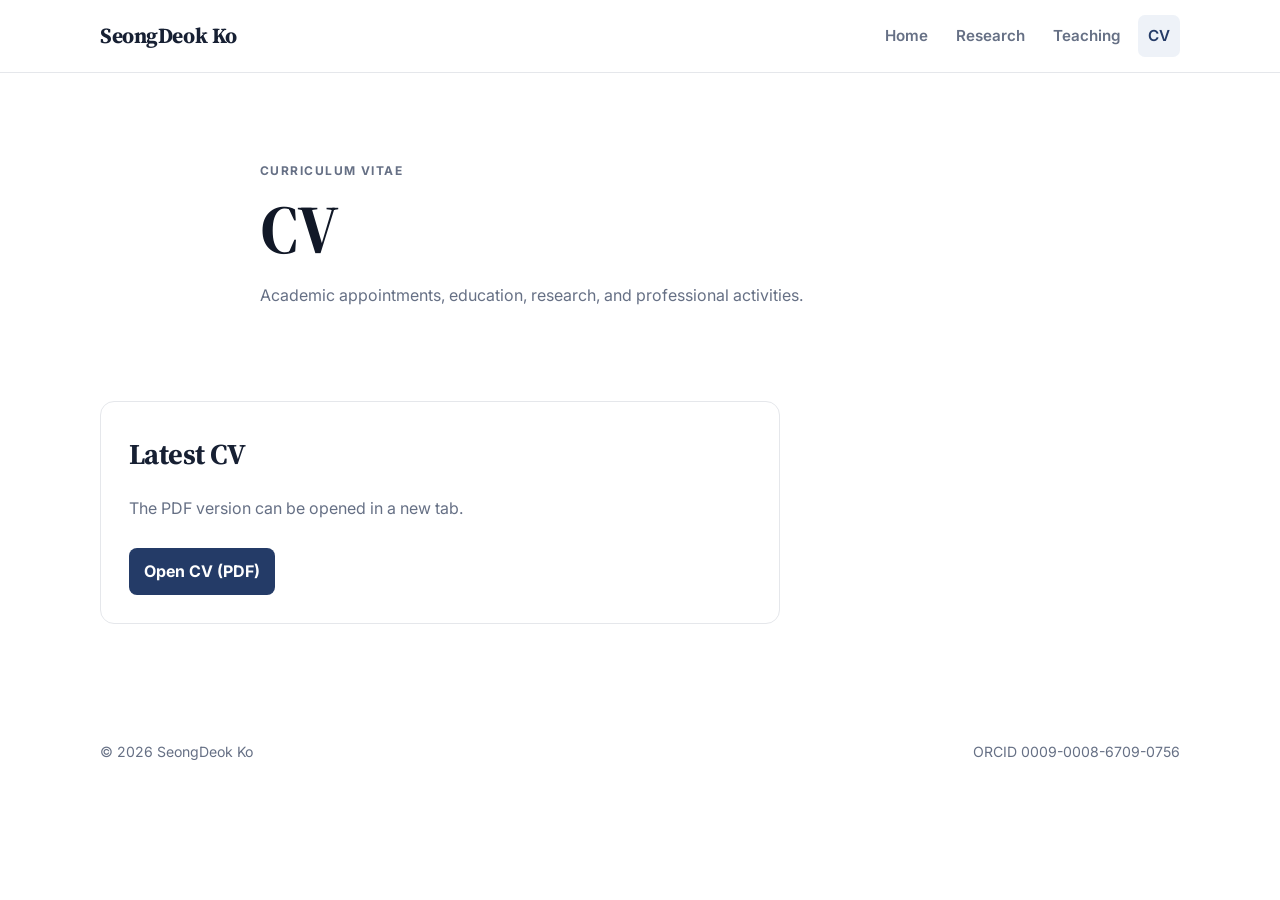
==== cv.html @ f0289e72 "Restyle CV page for academic homepage" ====
<!doctype html>
<html lang="en">
  <head>
    <meta charset="UTF-8" />
    <meta name="viewport" content="width=device-width, initial-scale=1.0" />
    <meta name="description" content="Curriculum vitae of SeongDeok Ko." />
    <title>CV | SeongDeok Ko</title>
    <link rel="preconnect" href="https://fonts.googleapis.com" />
    <link rel="preconnect" href="https://fonts.gstatic.com" crossorigin />
    <link
      href="https://fonts.googleapis.com/css2?family=Inter:wght@400;500;600;700&family=Source+Serif+4:opsz,wght@8..60,600;8..60,700&display=swap"
      rel="stylesheet"
    />
    <link rel="stylesheet" href="styles.css" />
  </head>
  <body>
    <header class="site-header">
      <div class="container nav-wrap">
        <a class="site-name" href="index.html">SeongDeok Ko</a>
        <nav class="nav" aria-label="Primary navigation">
          <a href="index.html">Home</a>
          <a href="research.html">Research</a>
          <a href="teaching.html">Teaching</a>
          <a class="active" href="cv.html">CV</a>
        </nav>
      </div>
    </header>

    <main>
      <section class="page-hero container">
        <p class="section-kicker">Curriculum Vitae</p>
        <h1>CV</h1>
        <p>Academic appointments, education, research, and professional activities.</p>
      </section>

      <section class="page-section container">
        <div class="cv-card">
          <h2>Latest CV</h2>
          <p class="meta">The PDF version can be opened in a new tab.</p>
          <a class="primary-button" href="assets/CV.pdf" target="_blank" rel="noopener noreferrer">Open CV (PDF)</a>
        </div>
      </section>
    </main>

    <footer class="site-footer">
      <div class="container footer-inner">
        <p>© <span id="year"></span> SeongDeok Ko</p>
        <a href="https://orcid.org/0009-0008-6709-0756" target="_blank" rel="noopener noreferrer">ORCID 0009-0008-6709-0756</a>
      </div>
    </footer>

    <script>
      document.getElementById('year').textContent = new Date().getFullYear();
    </script>
  </body>
</html>
---- styles.css ----
* {
  box-sizing: border-box;
}

:root {
  --bg: #ffffff;
  --soft: #f7f8fa;
  --text: #172033;
  --muted: #667085;
  --line: #e5e7eb;
  --accent: #243b67;
  --accent-soft: #eef2f8;
  --max-width: 1080px;
}

html {
  scroll-behavior: smooth;
}

body {
  margin: 0;
  font-family: 'Inter', -apple-system, BlinkMacSystemFont, 'Segoe UI', sans-serif;
  background: var(--bg);
  color: var(--text);
  line-height: 1.7;
}

a {
  color: inherit;
}

img {
  max-width: 100%;
  display: block;
}

.container {
  width: min(calc(100% - 40px), var(--max-width));
  margin: 0 auto;
}

.site-header {
  position: sticky;
  top: 0;
  z-index: 10;
  background: rgba(255,255,255,0.96);
  backdrop-filter: blur(12px);
  border-bottom: 1px solid var(--line);
}

.nav-wrap {
  min-height: 72px;
  display: flex;
  align-items: center;
  justify-content: space-between;
  gap: 24px;
}

.site-name {
  text-decoration: none;
  font-family: 'Source Serif 4', Georgia, serif;
  font-size: 1.35rem;
  font-weight: 700;
  letter-spacing: -0.02em;
}

.nav {
  display: flex;
  gap: 8px;
  flex-wrap: wrap;
}

.nav a {
  text-decoration: none;
  color: var(--muted);
  font-size: 0.95rem;
  font-weight: 600;
  padding: 8px 10px;
  border-radius: 7px;
}

.nav a:hover,
.nav a.active {
  color: var(--accent);
  background: var(--accent-soft);
}

.hero {
  min-height: 520px;
  display: grid;
  grid-template-columns: minmax(0, 1fr) 260px;
  gap: 72px;
  align-items: center;
  padding-top: 90px;
  padding-bottom: 90px;
}

.eyebrow,
.section-kicker {
  margin: 0 0 12px;
  text-transform: uppercase;
  letter-spacing: 0.12em;
  font-size: 0.75rem;
  font-weight: 700;
  color: var(--accent);
}

.hero h1,
.page-hero h1,
.section-heading h2 {
  font-family: 'Source Serif 4', Georgia, serif;
  letter-spacing: -0.035em;
  color: #111827;
}

.hero h1 {
  margin: 0;
  font-size: clamp(3rem, 7vw, 5.1rem);
  line-height: 0.98;
}

.hero-intro {
  max-width: 720px;
  margin: 28px 0 0;
  font-size: 1.15rem;
  color: #374151;
}

.link-row {
  margin-top: 28px;
  display: flex;
  flex-wrap: wrap;
  gap: 12px 22px;
}

.text-link,
.section-link {
  color: var(--accent);
  text-decoration: none;
  font-weight: 700;
}

.text-link:hover,
.section-link:hover {
  text-decoration: underline;
  text-underline-offset: 4px;
}

.hero-photo-wrap {
  justify-self: end;
}

.profile-image {
  width: 220px;
  height: 220px;
  object-fit: cover;
  border-radius: 50%;
  border: 1px solid #dbe0e8;
  box-shadow: 0 12px 40px rgba(17,24,39,0.08);
}

.section {
  padding-top: 84px;
  padding-bottom: 84px;
}

.section-soft {
  background: var(--soft);
  border-top: 1px solid var(--line);
  border-bottom: 1px solid var(--line);
}

.section-heading {
  max-width: 730px;
  margin-bottom: 36px;
}

.section-heading.compact {
  margin-bottom: 20px;
}

.section-heading h2 {
  margin: 0 0 12px;
  font-size: clamp(2rem, 4vw, 3rem);
}

.section-heading p:not(.section-kicker),
.page-hero p,
.meta,
.paper-venue,
.paper-authors {
  color: var(--muted);
}

.overview-grid {
  display: grid;
  grid-template-columns: repeat(3, 1fr);
  gap: 18px;
}

.overview-card {
  text-decoration: none;
  border: 1px solid var(--line);
  border-radius: 14px;
  padding: 26px;
  background: #fff;
  transition: transform 0.18s ease, box-shadow 0.18s ease, border-color 0.18s ease;
}

.overview-card:hover {
  transform: translateY(-3px);
  border-color: #cbd5e1;
  box-shadow: 0 12px 28px rgba(17,24,39,0.07);
}

.overview-number {
  color: #98a2b3;
  font-size: 0.8rem;
  font-weight: 700;
}

.overview-card h3 {
  margin: 14px 0 8px;
  font-size: 1.1rem;
}

.overview-card p {
  margin: 0;
  color: var(--muted);
  font-size: 0.95rem;
}

.publication-list,
.paper-list,
.simple-list {
  border-top: 1px solid var(--line);
}

.publication-row,
.paper,
.simple-row {
  border-bottom: 1px solid var(--line);
  padding: 24px 0;
}

.publication-row {
  display: flex;
  justify-content: space-between;
  gap: 28px;
  align-items: start;
}

.publication-row h3,
.paper h3,
.simple-row h3 {
  margin: 0;
  font-size: 1.05rem;
  line-height: 1.5;
}

.publication-row p,
.simple-row p {
  margin: 6px 0 0;
  color: var(--muted);
}

.publication-row > a {
  flex: 0 0 auto;
  text-decoration: none;
  color: var(--accent);
  font-weight: 700;
  font-size: 0.9rem;
}

.section-link {
  display: inline-block;
  margin-top: 28px;
}

.page-hero {
  padding-top: 88px;
  padding-bottom: 52px;
  max-width: 760px;
}

.page-hero h1 {
  margin: 0 0 14px;
  font-size: clamp(2.6rem, 6vw, 4.3rem);
  line-height: 1.05;
}

.page-section {
  padding-top: 24px;
  padding-bottom: 72px;
}

.page-section h2 {
  margin: 0 0 14px;
  font-family: 'Source Serif 4', Georgia, serif;
  font-size: 1.8rem;
  letter-spacing: -0.02em;
}

.paper h3 {
  font-size: 1.08rem;
}

.paper-authors,
.paper-venue {
  margin: 5px 0 0;
}

.paper-links {
  display: flex;
  flex-wrap: wrap;
  gap: 12px;
  margin-top: 14px;
}

.paper-links a {
  text-decoration: none;
  color: var(--accent);
  font-weight: 700;
  font-size: 0.9rem;
}

.paper-links a:hover {
  text-decoration: underline;
  text-underline-offset: 3px;
}

.paper-abstract {
  margin-top: 14px;
}

.paper-abstract summary {
  cursor: pointer;
  color: var(--muted);
  font-weight: 700;
  font-size: 0.9rem;
}

.paper-abstract p {
  margin: 12px 0 0;
  max-width: 820px;
  color: #4b5563;
}

.placeholder-note {
  margin-top: 18px;
  padding: 16px 18px;
  border-left: 3px solid #cbd5e1;
  background: var(--soft);
  color: var(--muted);
  font-size: 0.93rem;
}

.cv-card {
  border: 1px solid var(--line);
  border-radius: 14px;
  padding: 28px;
  max-width: 680px;
}

.primary-button {
  display: inline-block;
  margin-top: 10px;
  padding: 10px 15px;
  background: var(--accent);
  color: #fff;
  text-decoration: none;
  border-radius: 8px;
  font-weight: 700;
}

.site-footer {
  padding: 30px 0 40px;
}

.footer-inner {
  display: flex;
  justify-content: space-between;
  gap: 20px;
  align-items: center;
  color: var(--muted);
  font-size: 0.88rem;
}

.footer-inner a {
  color: var(--muted);
  text-decoration: none;
}

.footer-inner a:hover {
  color: var(--accent);
}

@media (max-width: 800px) {
  .nav-wrap {
    align-items: flex-start;
    flex-direction: column;
    padding-top: 16px;
    padding-bottom: 16px;
  }

  .hero {
    grid-template-columns: 1fr;
    gap: 36px;
    padding-top: 58px;
    padding-bottom: 64px;
  }

  .hero-photo-wrap {
    justify-self: start;
    order: -1;
  }

  .profile-image {
    width: 150px;
    height: 150px;
  }

  .overview-grid {
    grid-template-columns: 1fr;
  }

  .publication-row {
    flex-direction: column;
    gap: 10px;
  }

  .footer-inner {
    align-items: flex-start;
    flex-direction: column;
  }
}
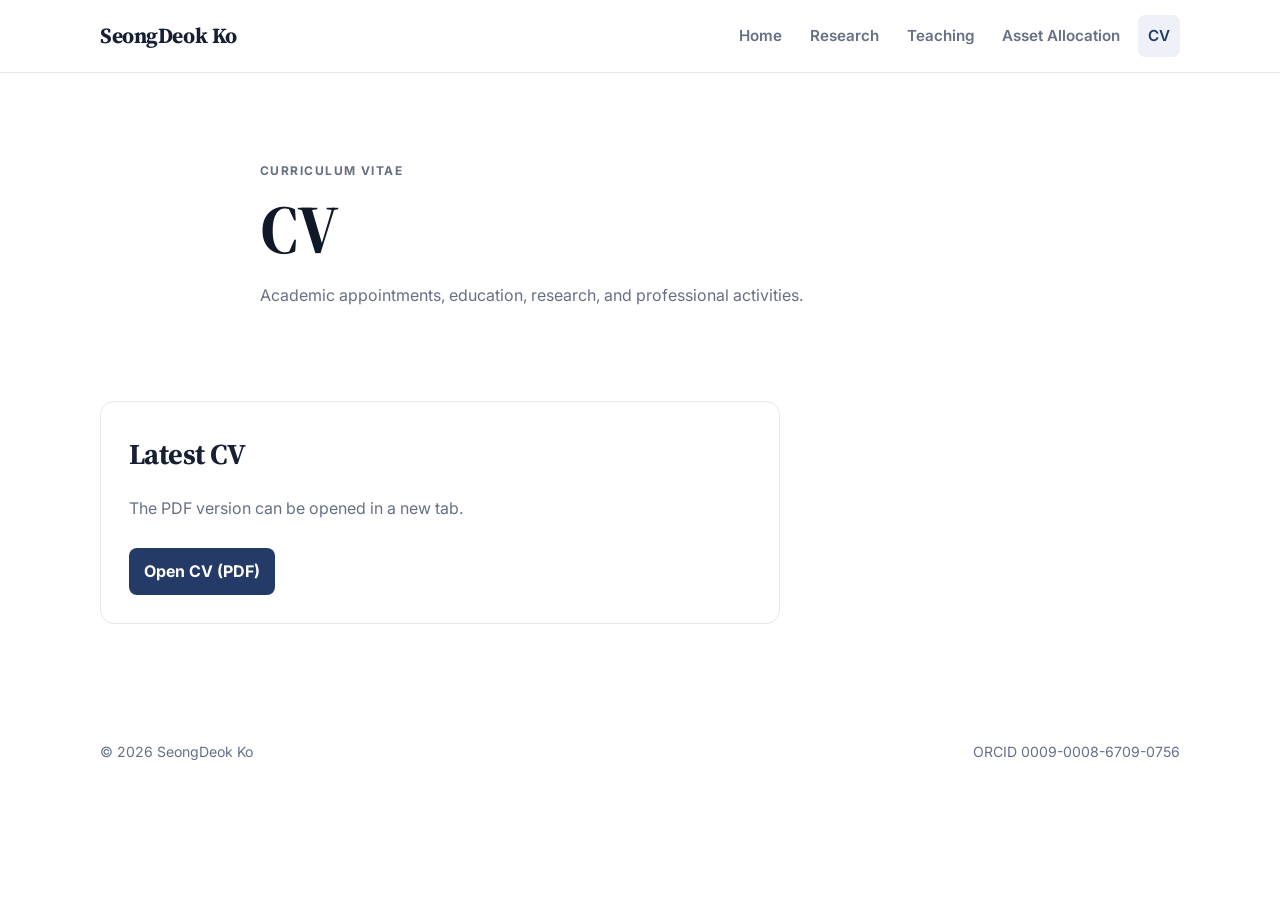
==== commit 776f4faf: "Add allocation menu to CV page" ====
--- a/cv.html
+++ b/cv.html
@@ -21,6 +21,7 @@
           <a href="index.html">Home</a>
           <a href="research.html">Research</a>
           <a href="teaching.html">Teaching</a>
+          <a href="allocation.html">Asset Allocation</a>
           <a class="active" href="cv.html">CV</a>
         </nav>
       </div>
--- a/styles.css
+++ b/styles.css
@@ -429,6 +429,34 @@
     gap: 10px;
   }
 
+
+/* Award recognition */
+.paper-award {
+  margin: 12px 0 8px;
+  padding: 5px 0 5px 12px;
+  border-left: 3px solid var(--accent);
+  color: var(--accent);
+  font-size: 0.92rem;
+  font-weight: 600;
+  line-height: 1.6;
+}
+
+/* Presentation list */
+.presentation-list {
+  margin: 12px 0 4px;
+  padding-left: 24px;
+  color: #4b5563;
+  font-size: 0.94rem;
+  line-height: 1.7;
+}
+
+.presentation-list li {
+  margin-bottom: 5px;
+}
+
+
+  
+
   .footer-inner {
     align-items: flex-start;
     flex-direction: column;
